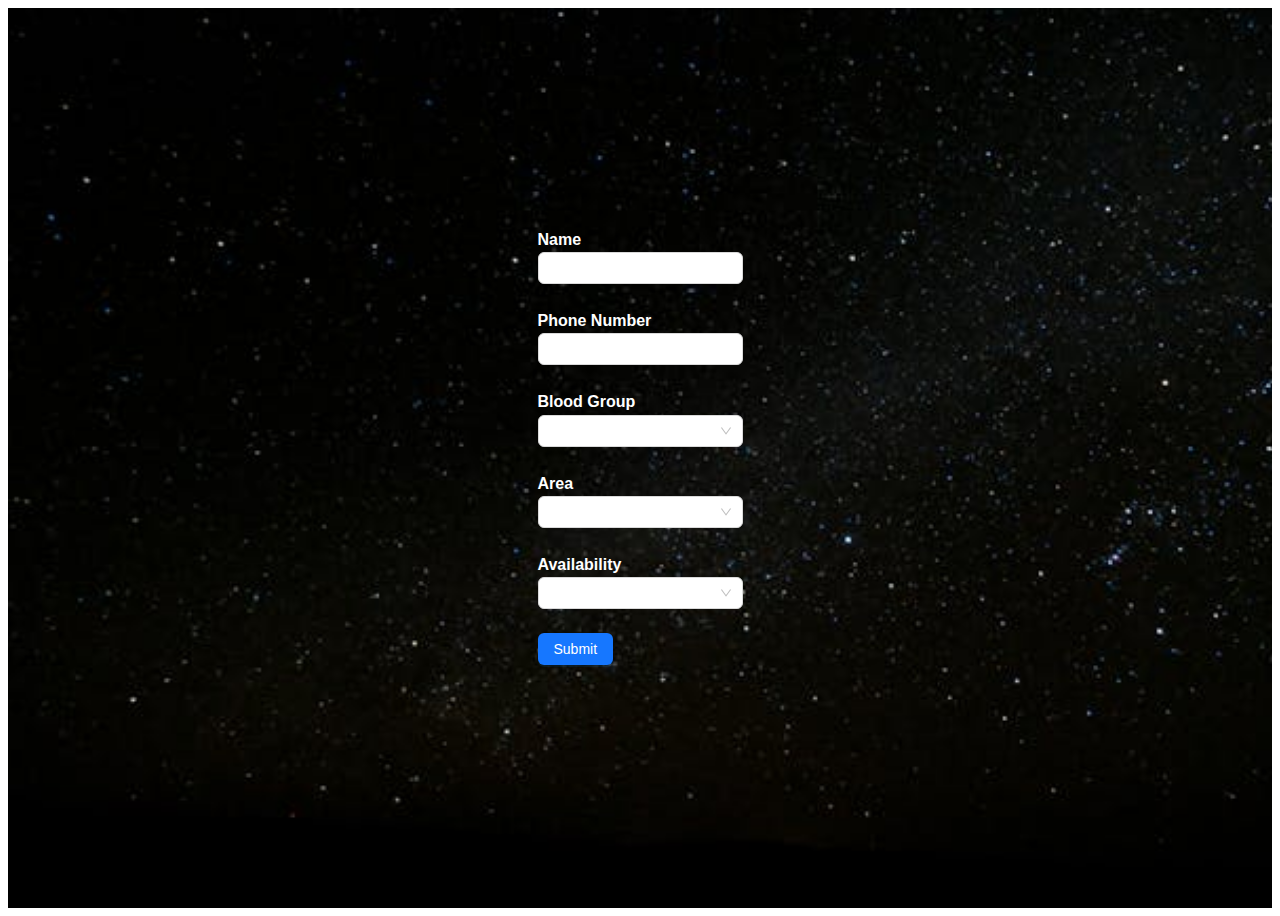
==== index.html @ 0fdaab02 "Add files via upload" ====
<!doctype html>
<html lang="en">
  <head>
    <meta charset="UTF-8" />
   
    <meta name="viewport" content="width=device-width, initial-scale=1.0" />
    <title>Blood Donation</title>
    <script type="module" crossorigin src="/assets/index-DtscT96F.js"></script>
    <link rel="stylesheet" crossorigin href="/assets/index-D9Z60xPk.css">
  </head>
  <body>
    <div id="root"></div>
  </body>
</html>
---- assets/index-D9Z60xPk.css ----
body label{color:#fff;font-size:16px;font-weight:700}body{color:#fff}
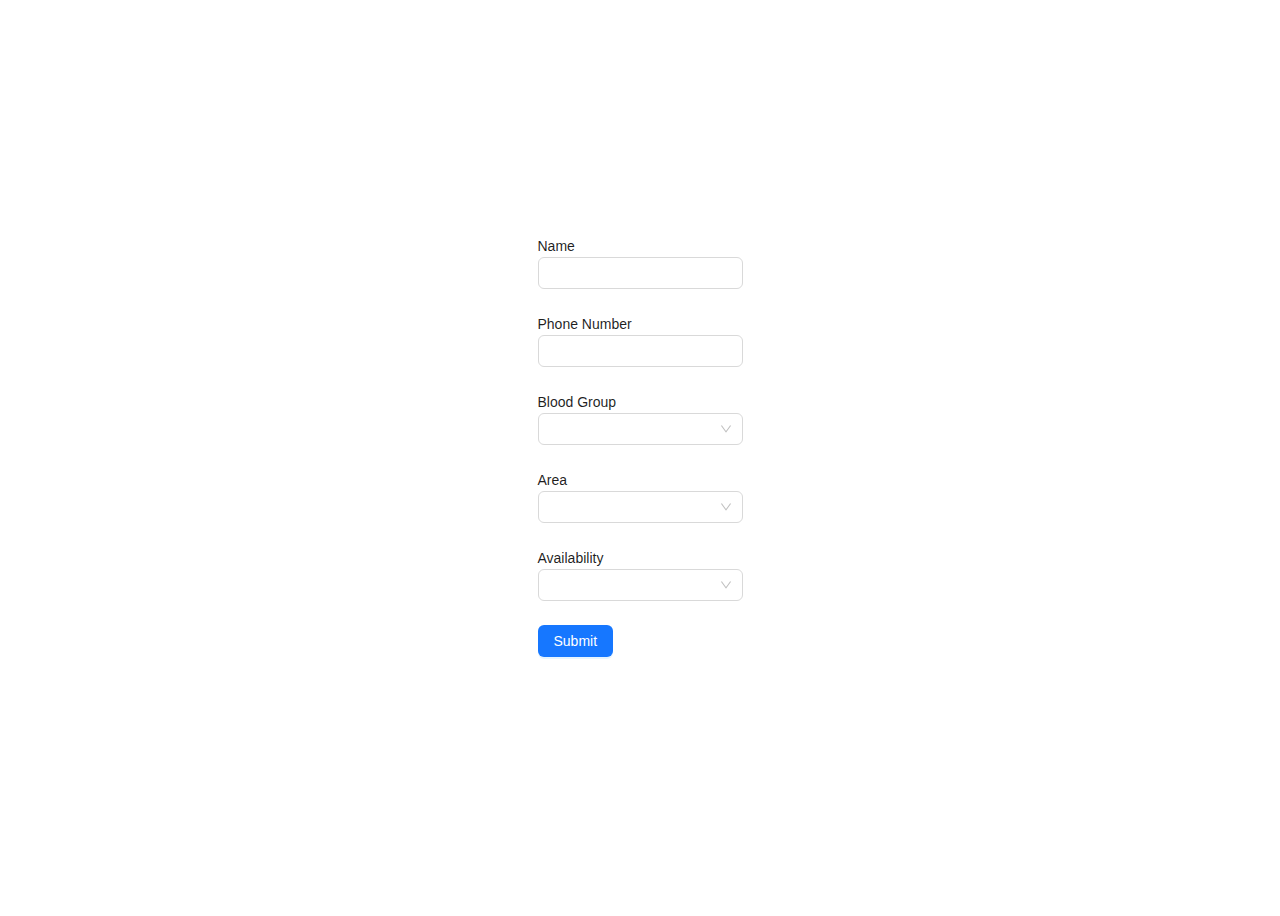
==== commit b2a0f121: "Add files via upload" ====
--- a/index.html
+++ b/index.html
@@ -2,11 +2,10 @@
 <html lang="en">
   <head>
     <meta charset="UTF-8" />
-   
+    <link rel="icon" type="image/svg+xml" href="/vite.svg" />
     <meta name="viewport" content="width=device-width, initial-scale=1.0" />
-    <title>Blood Donation</title>
-    <script type="module" crossorigin src="/assets/index-DtscT96F.js"></script>
-    <link rel="stylesheet" crossorigin href="/assets/index-D9Z60xPk.css">
+    <title>Vite + React + TS</title>
+    <script type="module" crossorigin src="/assets/index-QZLmNyQg.js"></script>
   </head>
   <body>
     <div id="root"></div>
